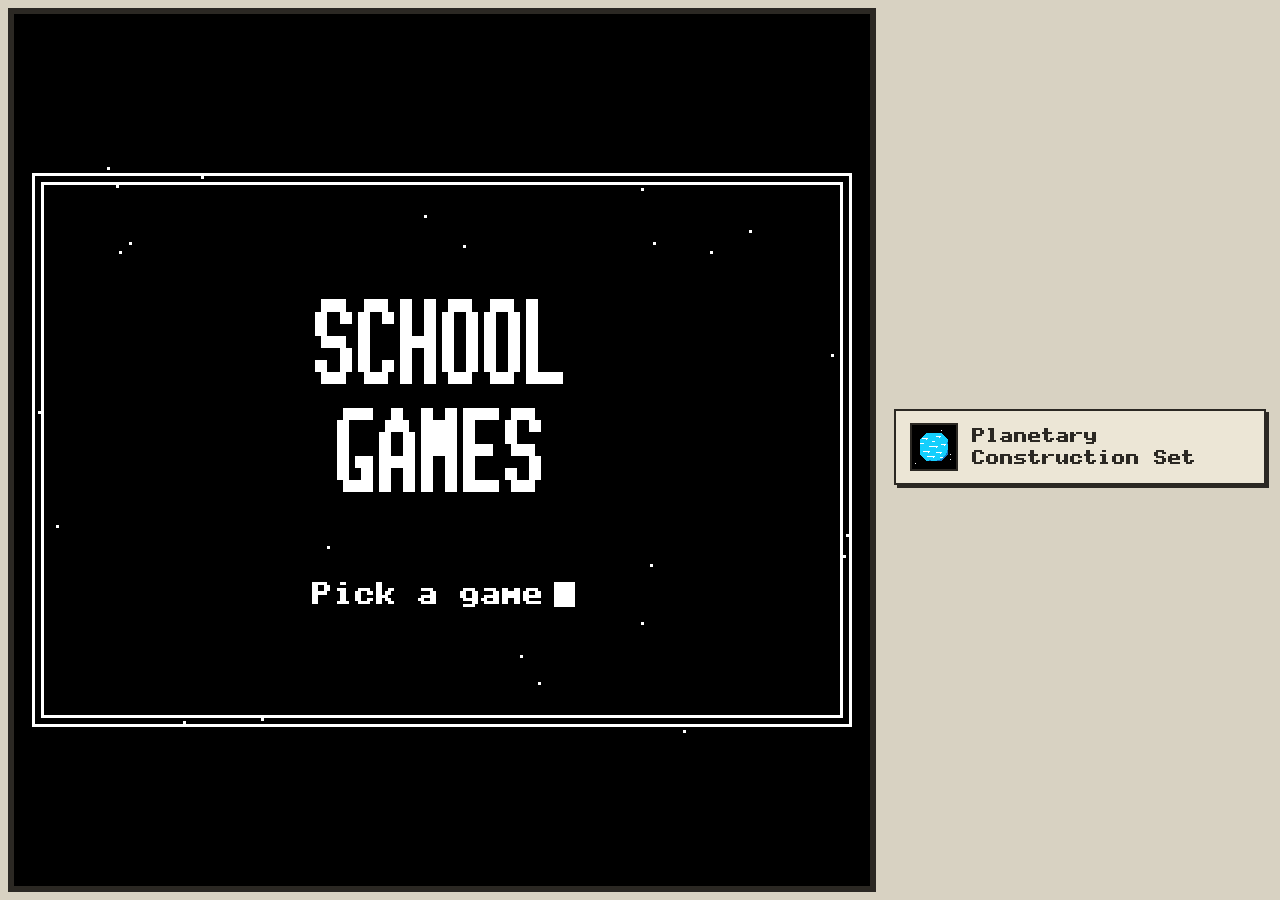
==== index.html @ a793d6e1 "Add game portal home page; move Planetary Construction Set to planets/ - New portal at the root in t" ====
<!DOCTYPE html>
<html lang="en">
<head>
<meta charset="utf-8">
<meta name="viewport" content="width=device-width, initial-scale=1, viewport-fit=cover, user-scalable=no">
<meta name="theme-color" content="#000000">
<meta name="apple-mobile-web-app-capable" content="yes">
<meta name="mobile-web-app-capable" content="yes">
<meta name="apple-mobile-web-app-title" content="Games">
<meta name="apple-mobile-web-app-status-bar-style" content="black-translucent">
<meta name="format-detection" content="telephone=no">
<title>School Games</title>
<meta name="description" content="Classic educational computer games, rebuilt for your phone.">
<link rel="manifest" href="manifest.webmanifest">
<link rel="icon" type="image/png" sizes="32x32" href="icons/favicon-32.png">
<link rel="icon" type="image/png" sizes="192x192" href="icons/icon-192.png">
<link rel="apple-touch-icon" href="icons/apple-touch-icon.png">
<link rel="canonical" href="https://djessemann.github.io/school-games/">
<meta property="og:type" content="website">
<meta property="og:site_name" content="School Games">
<meta property="og:title" content="School Games">
<meta property="og:description" content="Classic educational computer games, rebuilt for your phone.">
<meta property="og:url" content="https://djessemann.github.io/school-games/">
<meta property="og:image" content="https://djessemann.github.io/school-games/icons/og-image.png">
<meta property="og:image:width" content="1200">
<meta property="og:image:height" content="630">
<meta name="twitter:card" content="summary_large_image">
<style>
/* same look as the games: black screen in a bezel, square keys with hard shadows */
:root {
  --page: #000; --bezel: #111; --key-bg: #000; --key-edge: #fff; --key-ink: #fff; --key-down-bg: #fff; --key-down-ink: #000;
  --gap: 8px;
}
@media (prefers-color-scheme: light) {
  :root { --page: #d8d2c2; --bezel: #2b2823; --key-bg: #ece6d6; --key-edge: #2b2823; --key-ink: #2b2823; --key-down-bg: #2b2823; --key-down-ink: #ece6d6; }
}
* { box-sizing: border-box; -webkit-tap-highlight-color: transparent; }
html, body { margin: 0; height: 100%; background: var(--page); overflow: hidden; overscroll-behavior: none; }
body { -webkit-user-select: none; user-select: none; -webkit-touch-callout: none; touch-action: manipulation; }
#app {
  position: fixed; inset: 0; display: flex; flex-direction: column;
  padding: calc(env(safe-area-inset-top, 0px) + var(--gap) + 6px) calc(env(safe-area-inset-right, 0px) + var(--gap))
           calc(env(safe-area-inset-bottom, 0px) + var(--gap)) calc(env(safe-area-inset-left, 0px) + var(--gap));
  gap: calc(var(--gap) * 2);
}
#screenwrap {
  flex: 0 0 auto; display: flex; align-items: center; justify-content: center;
  background: #000; border: 6px solid var(--bezel); height: calc((100vw - 28px) * 192 / 280 + 12px); max-height: 50vh;
}
#screen { display: block; image-rendering: pixelated; image-rendering: crisp-edges; }
#list {
  flex: 1 1 auto; min-height: 0; overflow-y: auto; -webkit-overflow-scrolling: touch;
  display: flex; flex-direction: column; gap: calc(var(--gap) * 1.5); padding: 2px 3px 6px 2px; margin: 0; list-style: none;
}
.game {
  display: flex; align-items: center; gap: 14px; min-height: 76px; padding: 10px 14px; text-decoration: none;
  background: var(--key-bg); border: 2px solid var(--key-edge); color: var(--key-ink);
  box-shadow: 3px 3px 0 var(--key-edge); margin: 0 3px 3px 0;
}
.game img { width: 48px; height: 48px; flex: 0 0 auto; image-rendering: pixelated; border: 2px solid var(--key-edge); background: #000; }
.game .label { display: flex; flex-direction: column; gap: 6px; min-width: 0; }
.game canvas { display: block; image-rendering: pixelated; pointer-events: none; }
.game.pressed { background: var(--key-down-bg); box-shadow: none; transform: translate(3px, 3px); }
.game.pressed canvas { filter: invert(1); }
.game:focus-visible { outline: 2px dashed var(--key-ink); outline-offset: 3px; }
@media (prefers-color-scheme: light) { .game.pressed canvas { filter: invert(1) sepia(.2); } }
/* landscape: list to the right of the screen */
@media (orientation: landscape) {
  #app { flex-direction: row; padding-top: calc(env(safe-area-inset-top, 0px) + var(--gap)); }
  #screenwrap { flex: 1 1 auto; height: auto; max-height: none; }
  #list { flex: 0 0 min(380px, 45vw); justify-content: safe center; }
}
@media (orientation: portrait) and (min-height: 701px) {
  #app { padding-top: calc(env(safe-area-inset-top, 0px) + var(--gap) + 28px); }
}
</style>
</head>
<body>
<div id="app">
  <div id="screenwrap"><canvas id="screen" width="280" height="192" aria-label="School Games title screen"></canvas></div>
  <ul id="list" aria-label="Games"></ul>
</div>
<script src="shared/font.js"></script>
<script>
// To add a game: put it in its own folder with an index.html and icons/icon-192.png, then add a line here.
const GAMES = [
  { path: 'planets/', title: 'Planetary Construction Set', icon: 'planets/icons/icon-192.png' },
];

const FONT = Uint8Array.from(atob(FONT_B64), c => c.charCodeAt(0));
const ink = () => getComputedStyle(document.documentElement).getPropertyValue('--key-ink').trim() || '#fff';

// draw text in the Apple II font; one glyph is 7x8 pixels, bit 0 is the leftmost pixel
function drawText(g, text, x, y, k = 1, ky = k) {
  [...text].forEach((ch, i) => {
    const gi = ((ch.charCodeAt(0) & 0x7f) - 32) * 8;
    for (let r = 0; r < 8; r++) {
      const b = FONT[gi + r];
      for (let p = 0; p < 7; p++) if (b >> p & 1) g.fillRect(x + (i * 7 + p) * k, y + r * ky, k, ky);
    }
  });
}

// crisp text label for a key, sized in whole device pixels
function glyphLabel(text, s = 2) {
  const dpr = window.devicePixelRatio || 1, k = Math.max(1, Math.round(s * dpr));
  const c = document.createElement('canvas');
  c.width = text.length * 7 * k; c.height = 8 * k;
  c.style.width = (c.width / dpr) + 'px'; c.style.height = (c.height / dpr) + 'px';
  const g = c.getContext('2d'); g.fillStyle = ink();
  drawText(g, text, 0, 0, k);
  return c;
}

// split a title into lines of at most n characters
function wrap(text, n) {
  const out = [];
  for (const w of text.split(' ')) {
    const last = out[out.length - 1];
    if (last && (last + ' ' + w).length <= n) out[out.length - 1] = last + ' ' + w; else out.push(w);
  }
  return out;
}

// ---------- the title screen ----------
const scr = document.getElementById('screen'), sg = scr.getContext('2d');
const stars = Array.from({ length: 40 }, () => [Math.floor(Math.random() * 276) + 2, Math.floor(Math.random() * 188) + 2, Math.random() < 0.15]);
const center = (t, k = 1) => Math.floor((280 - t.length * 7 * k) / 2);
let tick = 0;
function drawScreen() {
  sg.fillStyle = '#000'; sg.fillRect(0, 0, 280, 192);
  sg.fillStyle = '#fff';
  // stars, a few of them twinkle
  for (const [x, y, tw] of stars) if (!tw || (tick + x) % 40 > 6) sg.fillRect(x, y, 1, 1);
  // double-line border
  sg.fillRect(4, 4, 272, 1); sg.fillRect(4, 187, 272, 1); sg.fillRect(4, 4, 1, 184); sg.fillRect(275, 4, 1, 184);
  sg.fillRect(7, 7, 266, 1); sg.fillRect(7, 184, 266, 1); sg.fillRect(7, 7, 1, 178); sg.fillRect(272, 7, 1, 178);
  // title in double height and double width, on a black band so stars don't run through it
  sg.fillStyle = '#000'; sg.fillRect(20, 40, 240, 76);
  sg.fillStyle = '#fff';
  drawText(sg, 'SCHOOL', center('SCHOOL', 2), 46, 2, 4);
  drawText(sg, 'GAMES', center('GAMES', 2), 82, 2, 4);
  sg.fillStyle = '#000'; sg.fillRect(40, 136, 200, 16);
  sg.fillStyle = '#fff';
  const pick = 'Pick a game';
  drawText(sg, pick, center(pick) - 4, 140);
  // blinking block cursor
  if (tick % 60 < 30) sg.fillRect(center(pick) - 4 + pick.length * 7 + 3, 140, 7, 8);
}
function layout() {
  const wrapEl = document.getElementById('screenwrap');
  const w = wrapEl.clientWidth - 12, h = wrapEl.clientHeight - 12;
  const s = Math.min(w / 280, h / 192);
  scr.style.width = Math.floor(280 * s) + 'px'; scr.style.height = Math.floor(192 * s) + 'px';
}
function frame() { tick++; if (tick % 3 === 0) drawScreen(); requestAnimationFrame(frame); }

// ---------- the game list ----------
function buildList() {
  const list = document.getElementById('list'); list.innerHTML = '';
  const avail = list.clientWidth - 48 - 14 - 32 - 10;   // room next to the icon
  const perLine = Math.max(8, Math.floor(avail / 14));
  for (const gm of GAMES) {
    const li = document.createElement('li');
    const a = document.createElement('a'); a.className = 'game'; a.href = gm.path; a.setAttribute('aria-label', gm.title);
    const img = document.createElement('img'); img.src = gm.icon; img.alt = '';
    const label = document.createElement('span'); label.className = 'label';
    for (const line of wrap(gm.title, perLine)) label.appendChild(glyphLabel(line));
    a.append(img, label);
    const up = () => a.classList.remove('pressed');
    a.addEventListener('pointerdown', () => a.classList.add('pressed'));
    ['pointerup', 'pointerleave', 'pointercancel'].forEach(ev => a.addEventListener(ev, up));
    li.appendChild(a); list.appendChild(li);
  }
}
// coming back with the Back button can restore the page with a key still pressed
window.addEventListener('pageshow', () => document.querySelectorAll('.game.pressed').forEach(a => a.classList.remove('pressed')));

let lastW = 0;
window.addEventListener('resize', () => {
  layout();
  const w = document.getElementById('list').clientWidth;
  if (w !== lastW) { lastW = w; buildList(); }
});
window.matchMedia('(prefers-color-scheme: dark)').addEventListener('change', buildList);
document.addEventListener('gesturestart', e => e.preventDefault());
if ('serviceWorker' in navigator && location.protocol === 'https:') {
  navigator.serviceWorker.register('sw.js').catch(() => {});
}
layout(); lastW = document.getElementById('list').clientWidth; buildList(); drawScreen(); requestAnimationFrame(frame);
</script>
</body>
</html>
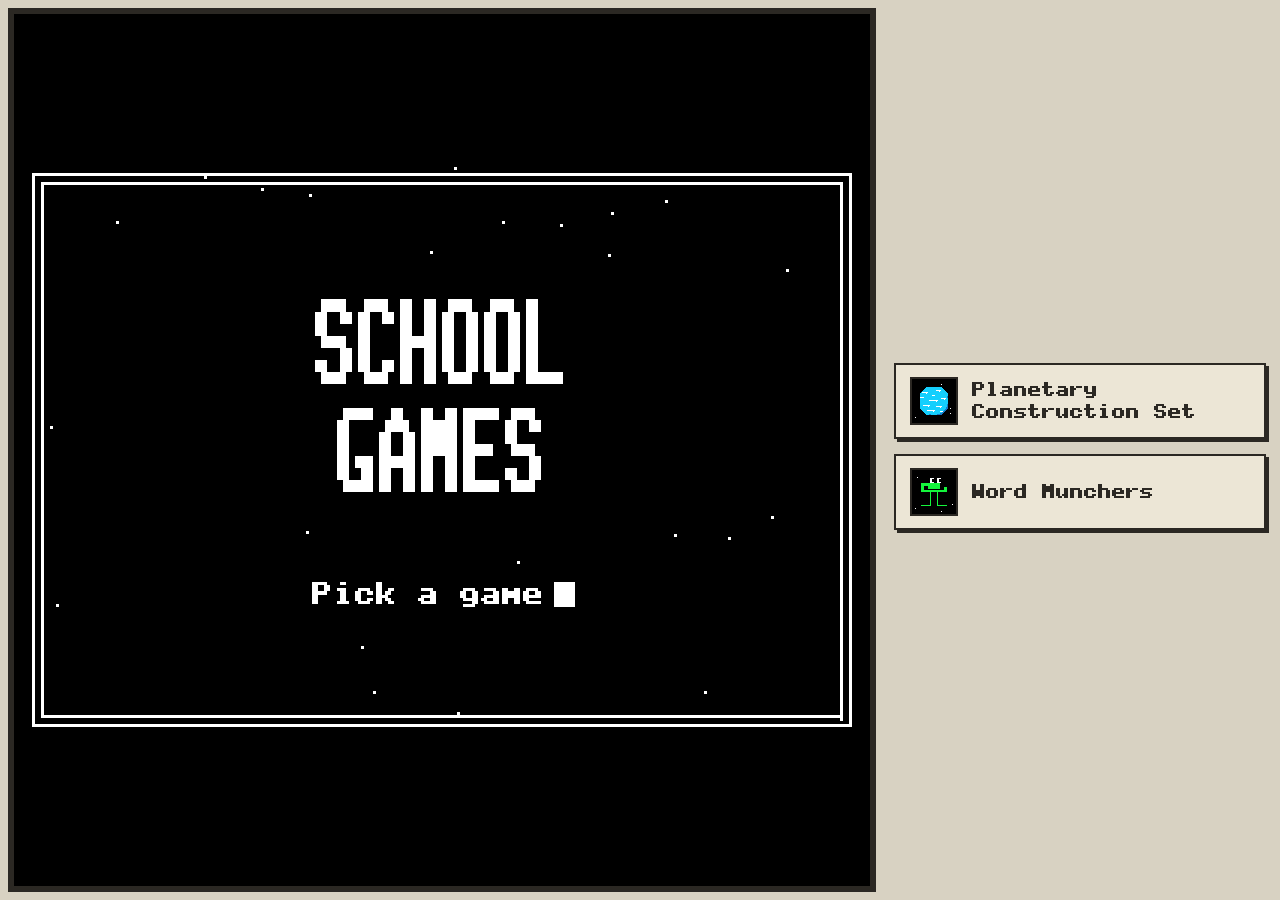
==== commit 20f54587: "Add Word Munchers to the portal - munchers/: the original 1985 MECC Apple II disk running on the in-" ====
--- a/index.html
+++ b/index.html
@@ -85,6 +85,7 @@
 // To add a game: put it in its own folder with an index.html and icons/icon-192.png, then add a line here.
 const GAMES = [
   { path: 'planets/', title: 'Planetary Construction Set', icon: 'planets/icons/icon-192.png' },
+  { path: 'munchers/', title: 'Word Munchers', icon: 'munchers/icons/icon-192.png' },
 ];
 
 const FONT = Uint8Array.from(atob(FONT_B64), c => c.charCodeAt(0));
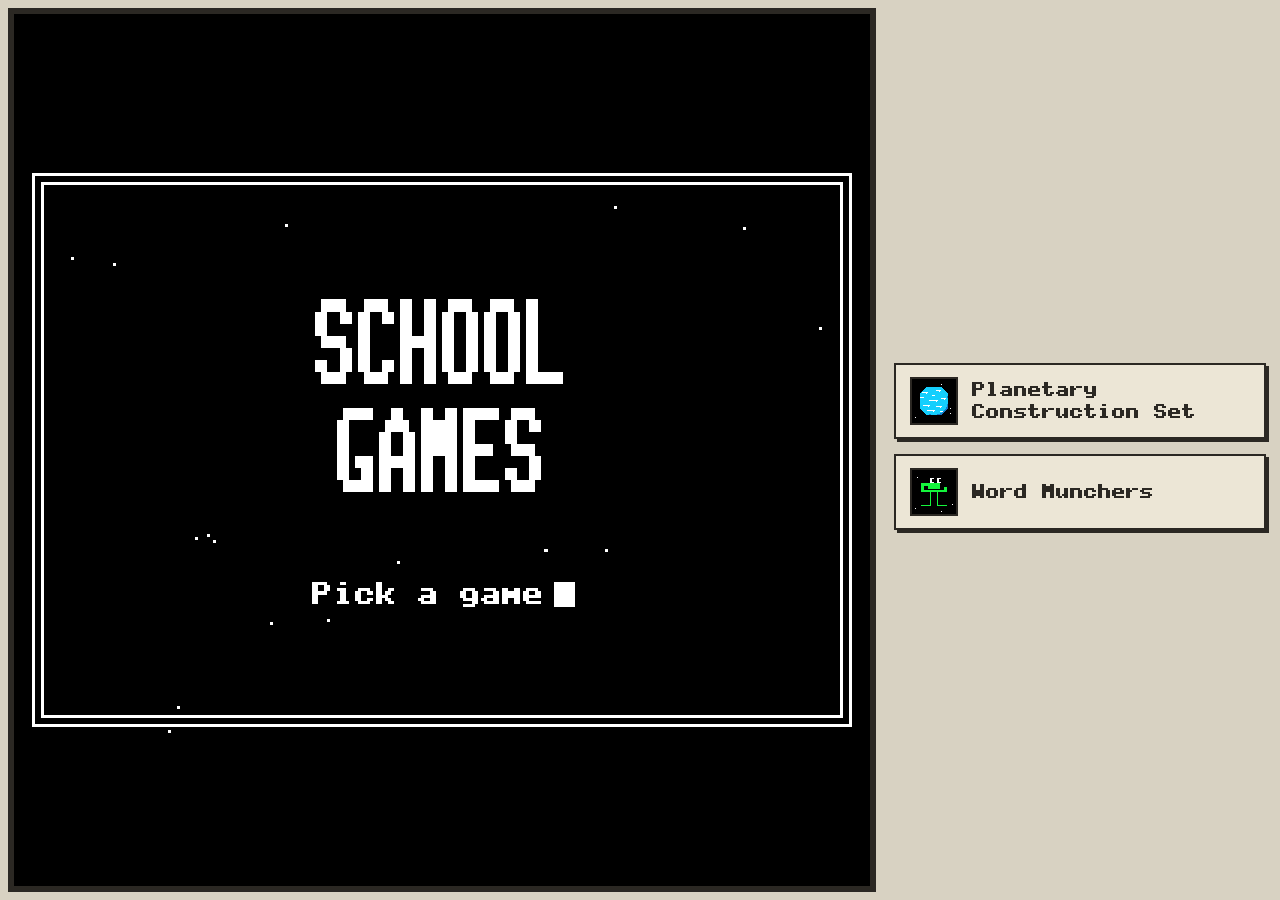
==== commit f49ee84b: "Portal: beige-gray case to match the games Same palette as the game pages in light and dark mode; ma" ====
--- a/index.html
+++ b/index.html
@@ -3,11 +3,11 @@
 <head>
 <meta charset="utf-8">
 <meta name="viewport" content="width=device-width, initial-scale=1, viewport-fit=cover, user-scalable=no">
-<meta name="theme-color" content="#000000">
+<meta name="theme-color" content="#d8d2c2">
 <meta name="apple-mobile-web-app-capable" content="yes">
 <meta name="mobile-web-app-capable" content="yes">
 <meta name="apple-mobile-web-app-title" content="Games">
-<meta name="apple-mobile-web-app-status-bar-style" content="black-translucent">
+<meta name="apple-mobile-web-app-status-bar-style" content="default">
 <meta name="format-detection" content="telephone=no">
 <title>School Games</title>
 <meta name="description" content="Classic educational computer games, rebuilt for your phone.">
@@ -28,11 +28,9 @@
 <style>
 /* same look as the games: black screen in a bezel, square keys with hard shadows */
 :root {
-  --page: #000; --bezel: #111; --key-bg: #000; --key-edge: #fff; --key-ink: #fff; --key-down-bg: #fff; --key-down-ink: #000;
+  /* beige-gray computer case around the black screen, in light and dark mode alike (same as the games) */
+  --page: #d8d2c2; --bezel: #2b2823; --key-bg: #ece6d6; --key-edge: #2b2823; --key-ink: #2b2823; --key-down-bg: #2b2823; --key-down-ink: #ece6d6;
   --gap: 8px;
-}
-@media (prefers-color-scheme: light) {
-  :root { --page: #d8d2c2; --bezel: #2b2823; --key-bg: #ece6d6; --key-edge: #2b2823; --key-ink: #2b2823; --key-down-bg: #2b2823; --key-down-ink: #ece6d6; }
 }
 * { box-sizing: border-box; -webkit-tap-highlight-color: transparent; }
 html, body { margin: 0; height: 100%; background: var(--page); overflow: hidden; overscroll-behavior: none; }
@@ -61,9 +59,8 @@
 .game .label { display: flex; flex-direction: column; gap: 6px; min-width: 0; }
 .game canvas { display: block; image-rendering: pixelated; pointer-events: none; }
 .game.pressed { background: var(--key-down-bg); box-shadow: none; transform: translate(3px, 3px); }
-.game.pressed canvas { filter: invert(1); }
+.game.pressed canvas { filter: invert(1) sepia(.2); }
 .game:focus-visible { outline: 2px dashed var(--key-ink); outline-offset: 3px; }
-@media (prefers-color-scheme: light) { .game.pressed canvas { filter: invert(1) sepia(.2); } }
 /* landscape: list to the right of the screen */
 @media (orientation: landscape) {
   #app { flex-direction: row; padding-top: calc(env(safe-area-inset-top, 0px) + var(--gap)); }
@@ -183,7 +180,6 @@
   const w = document.getElementById('list').clientWidth;
   if (w !== lastW) { lastW = w; buildList(); }
 });
-window.matchMedia('(prefers-color-scheme: dark)').addEventListener('change', buildList);
 document.addEventListener('gesturestart', e => e.preventDefault());
 if ('serviceWorker' in navigator && location.protocol === 'https:') {
   navigator.serviceWorker.register('sw.js').catch(() => {});
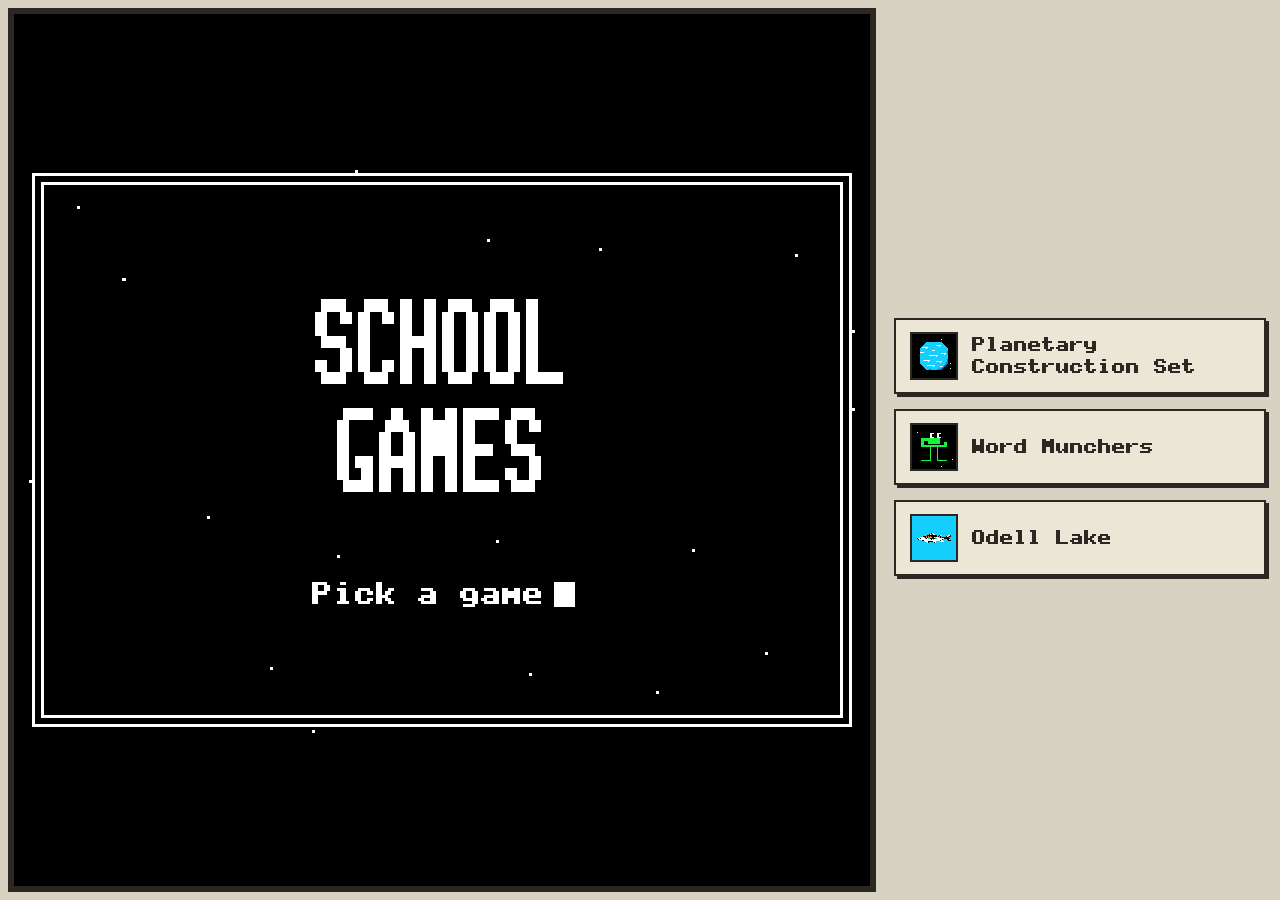
==== commit 260e3a3c: "Add Odell Lake; share the Apple II page code between disk games - odell/: the original 1986 MECC App" ====
--- a/index.html
+++ b/index.html
@@ -83,6 +83,7 @@
 const GAMES = [
   { path: 'planets/', title: 'Planetary Construction Set', icon: 'planets/icons/icon-192.png' },
   { path: 'munchers/', title: 'Word Munchers', icon: 'munchers/icons/icon-192.png' },
+  { path: 'odell/', title: 'Odell Lake', icon: 'odell/icons/icon-192.png' },
 ];
 
 const FONT = Uint8Array.from(atob(FONT_B64), c => c.charCodeAt(0));
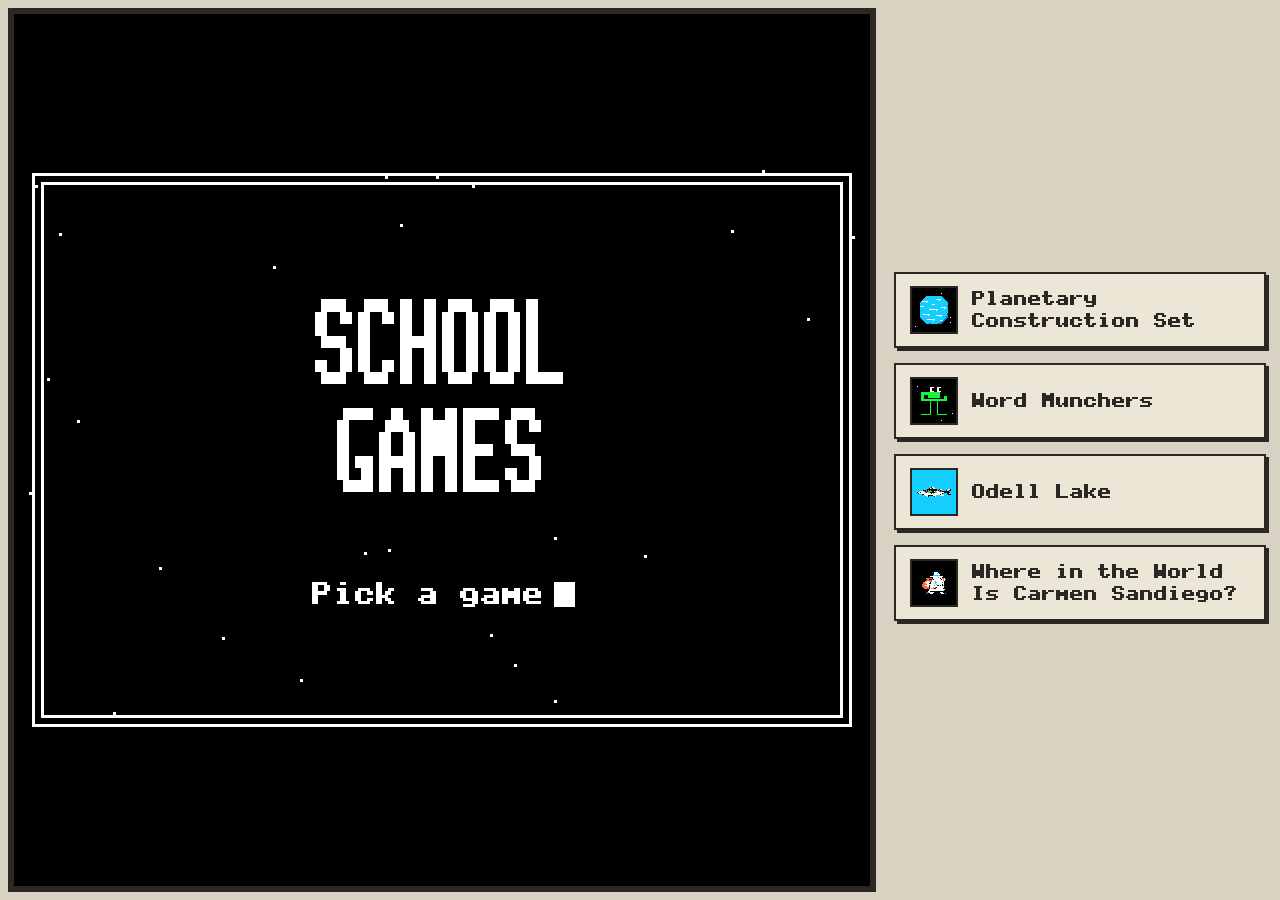
==== commit b7df8a0f: "Add Where in the World Is Carmen Sandiego (Apple II) - Emulator: IIe 128K (aux memory, soft switches" ====
--- a/index.html
+++ b/index.html
@@ -84,6 +84,7 @@
   { path: 'planets/', title: 'Planetary Construction Set', icon: 'planets/icons/icon-192.png' },
   { path: 'munchers/', title: 'Word Munchers', icon: 'munchers/icons/icon-192.png' },
   { path: 'odell/', title: 'Odell Lake', icon: 'odell/icons/icon-192.png' },
+  { path: 'carmen/', title: 'Where in the World Is Carmen Sandiego?', icon: 'carmen/icons/icon-192.png' },
 ];
 
 const FONT = Uint8Array.from(atob(FONT_B64), c => c.charCodeAt(0));
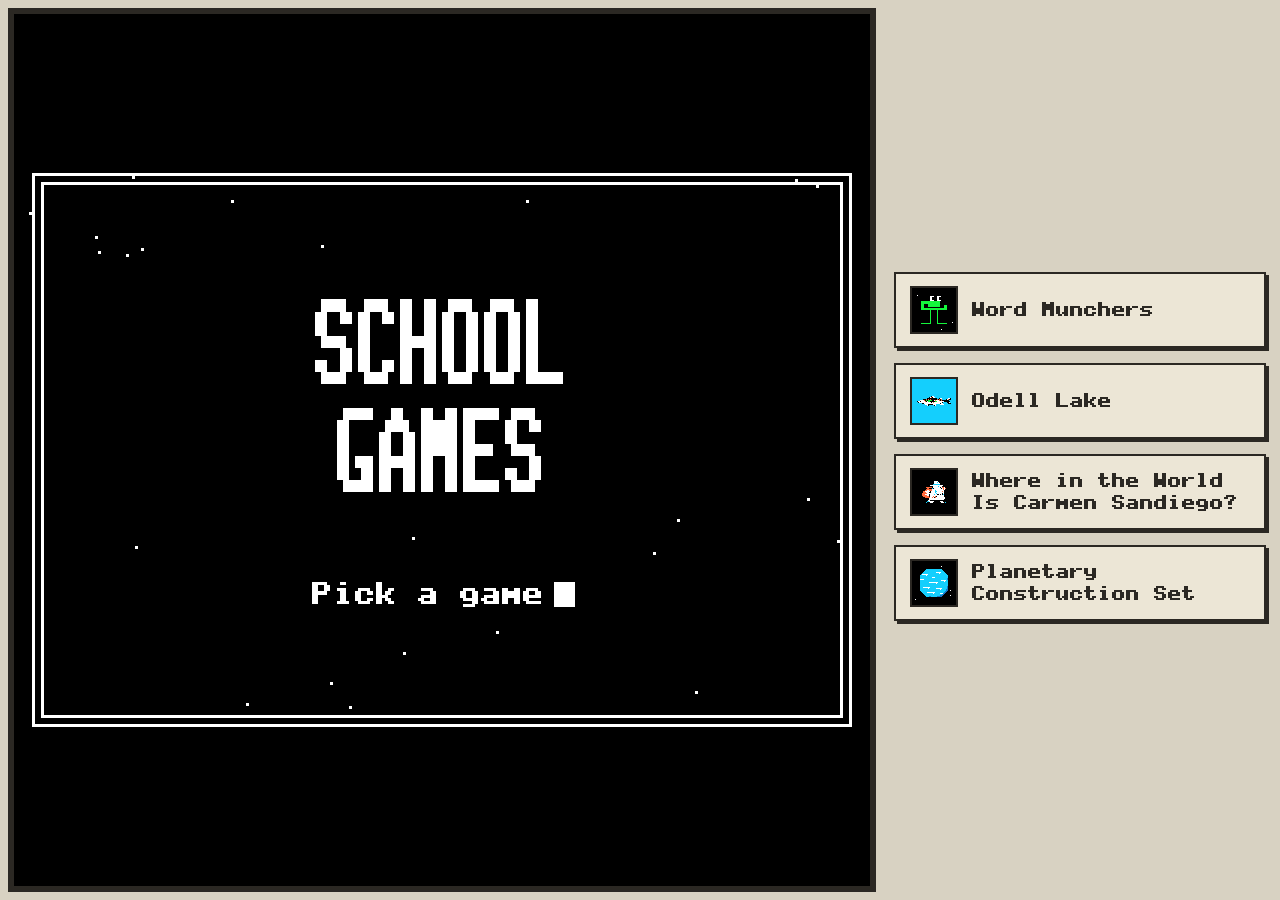
==== commit 9e79a5b0: "Portal: move Planetary Construction Set to the bottom of the list Co-Authored-By: Claude Opus 5.5 <n" ====
--- a/index.html
+++ b/index.html
@@ -81,10 +81,10 @@
 <script>
 // To add a game: put it in its own folder with an index.html and icons/icon-192.png, then add a line here.
 const GAMES = [
-  { path: 'planets/', title: 'Planetary Construction Set', icon: 'planets/icons/icon-192.png' },
   { path: 'munchers/', title: 'Word Munchers', icon: 'munchers/icons/icon-192.png' },
   { path: 'odell/', title: 'Odell Lake', icon: 'odell/icons/icon-192.png' },
   { path: 'carmen/', title: 'Where in the World Is Carmen Sandiego?', icon: 'carmen/icons/icon-192.png' },
+  { path: 'planets/', title: 'Planetary Construction Set', icon: 'planets/icons/icon-192.png' },
 ];
 
 const FONT = Uint8Array.from(atob(FONT_B64), c => c.charCodeAt(0));
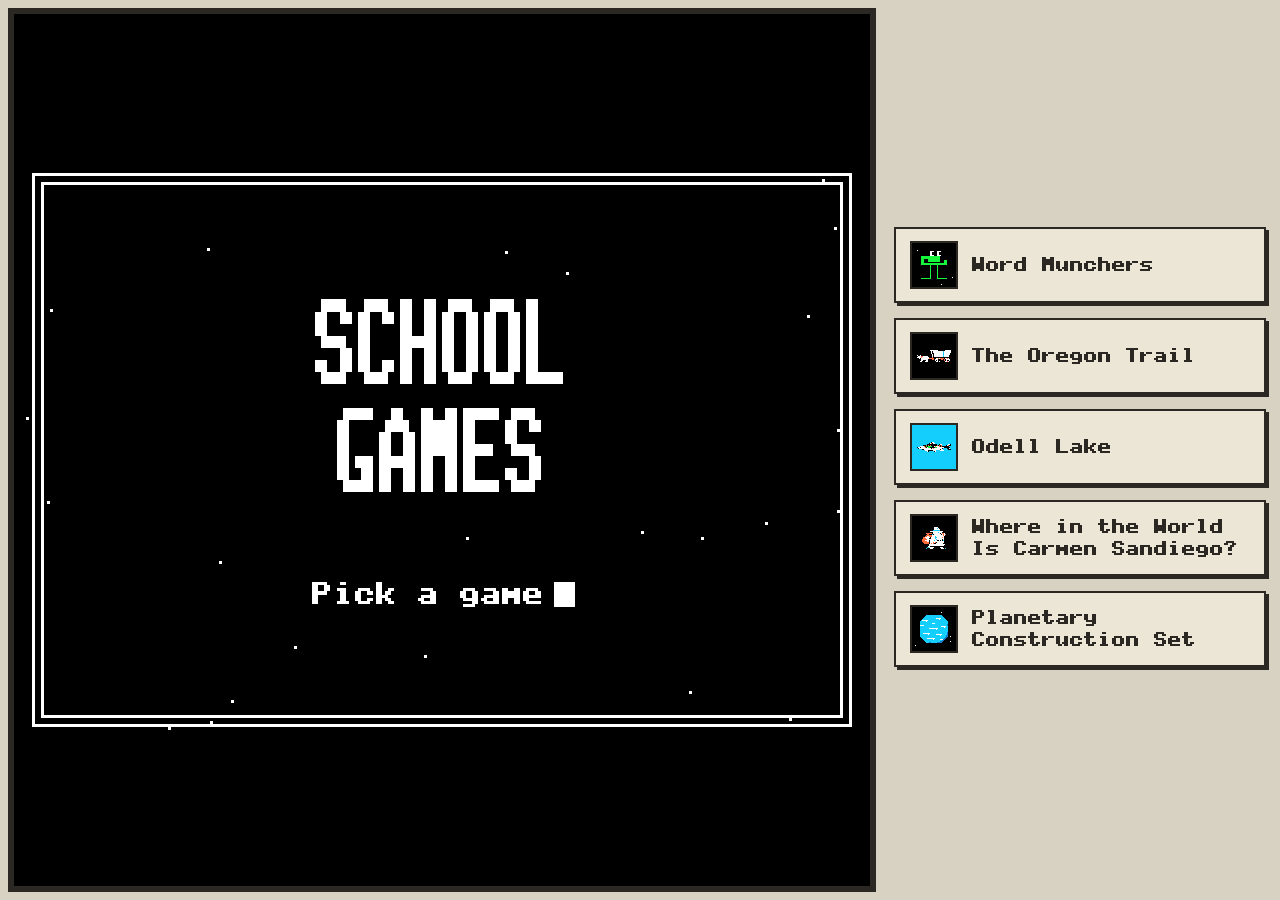
==== commit af1e10bb: "Add The Oregon Trail (MECC, 1985) - Emulator: optional real ROMs (Applesoft BASIC lives in the II+ R" ====
--- a/index.html
+++ b/index.html
@@ -82,6 +82,7 @@
 // To add a game: put it in its own folder with an index.html and icons/icon-192.png, then add a line here.
 const GAMES = [
   { path: 'munchers/', title: 'Word Munchers', icon: 'munchers/icons/icon-192.png' },
+  { path: 'oregon/', title: 'The Oregon Trail', icon: 'oregon/icons/icon-192.png' },
   { path: 'odell/', title: 'Odell Lake', icon: 'odell/icons/icon-192.png' },
   { path: 'carmen/', title: 'Where in the World Is Carmen Sandiego?', icon: 'carmen/icons/icon-192.png' },
   { path: 'planets/', title: 'Planetary Construction Set', icon: 'planets/icons/icon-192.png' },
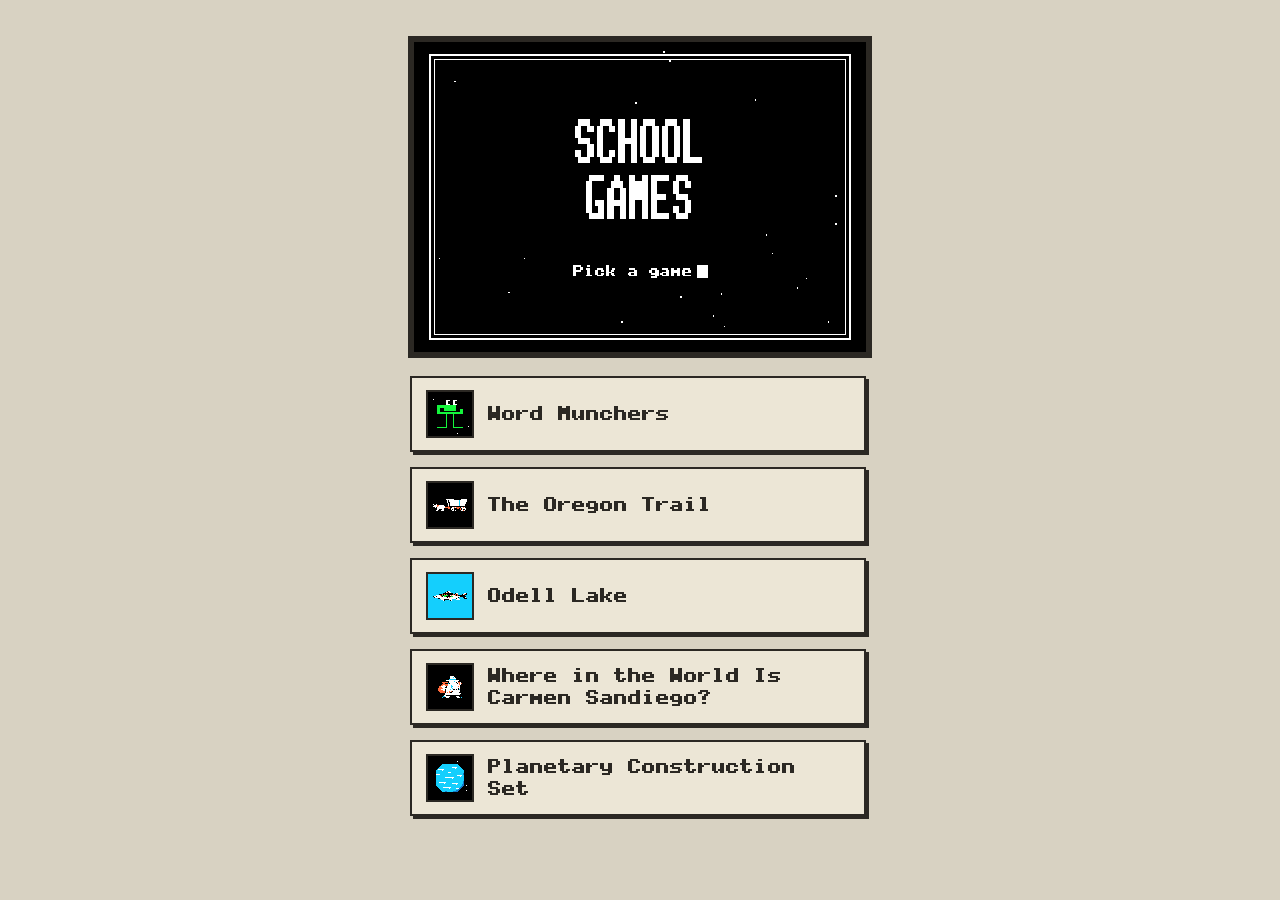
==== commit e5196671: "Upright only: cover the page and pause when a phone turns sideways - shared/portrait.js: 'Turn your " ====
--- a/index.html
+++ b/index.html
@@ -35,15 +35,16 @@
 * { box-sizing: border-box; -webkit-tap-highlight-color: transparent; }
 html, body { margin: 0; height: 100%; background: var(--page); overflow: hidden; overscroll-behavior: none; }
 body { -webkit-user-select: none; user-select: none; -webkit-touch-callout: none; touch-action: manipulation; }
+/* always the upright phone layout; on a wide screen it sits in a phone-width column (shared/portrait.js covers a phone turned sideways) */
 #app {
-  position: fixed; inset: 0; display: flex; flex-direction: column;
+  position: fixed; inset: 0; display: flex; flex-direction: column; width: 100%; max-width: 480px; margin: 0 auto;
   padding: calc(env(safe-area-inset-top, 0px) + var(--gap) + 6px) calc(env(safe-area-inset-right, 0px) + var(--gap))
            calc(env(safe-area-inset-bottom, 0px) + var(--gap)) calc(env(safe-area-inset-left, 0px) + var(--gap));
   gap: calc(var(--gap) * 2);
 }
 #screenwrap {
   flex: 0 0 auto; display: flex; align-items: center; justify-content: center;
-  background: #000; border: 6px solid var(--bezel); height: calc((100vw - 28px) * 192 / 280 + 12px); max-height: 50vh;
+  background: #000; border: 6px solid var(--bezel); height: calc((min(100vw, 480px) - 28px) * 192 / 280 + 12px); max-height: 50vh;
 }
 #screen { display: block; image-rendering: pixelated; image-rendering: crisp-edges; }
 #list {
@@ -61,13 +62,7 @@
 .game.pressed { background: var(--key-down-bg); box-shadow: none; transform: translate(3px, 3px); }
 .game.pressed canvas { filter: invert(1) sepia(.2); }
 .game:focus-visible { outline: 2px dashed var(--key-ink); outline-offset: 3px; }
-/* landscape: list to the right of the screen */
-@media (orientation: landscape) {
-  #app { flex-direction: row; padding-top: calc(env(safe-area-inset-top, 0px) + var(--gap)); }
-  #screenwrap { flex: 1 1 auto; height: auto; max-height: none; }
-  #list { flex: 0 0 min(380px, 45vw); justify-content: safe center; }
-}
-@media (orientation: portrait) and (min-height: 701px) {
+@media (min-height: 701px) {
   #app { padding-top: calc(env(safe-area-inset-top, 0px) + var(--gap) + 28px); }
 }
 </style>
@@ -78,6 +73,7 @@
   <ul id="list" aria-label="Games"></ul>
 </div>
 <script src="shared/font.js"></script>
+<script src="shared/portrait.js"></script>
 <script>
 // To add a game: put it in its own folder with an index.html and icons/icon-192.png, then add a line here.
 const GAMES = [
